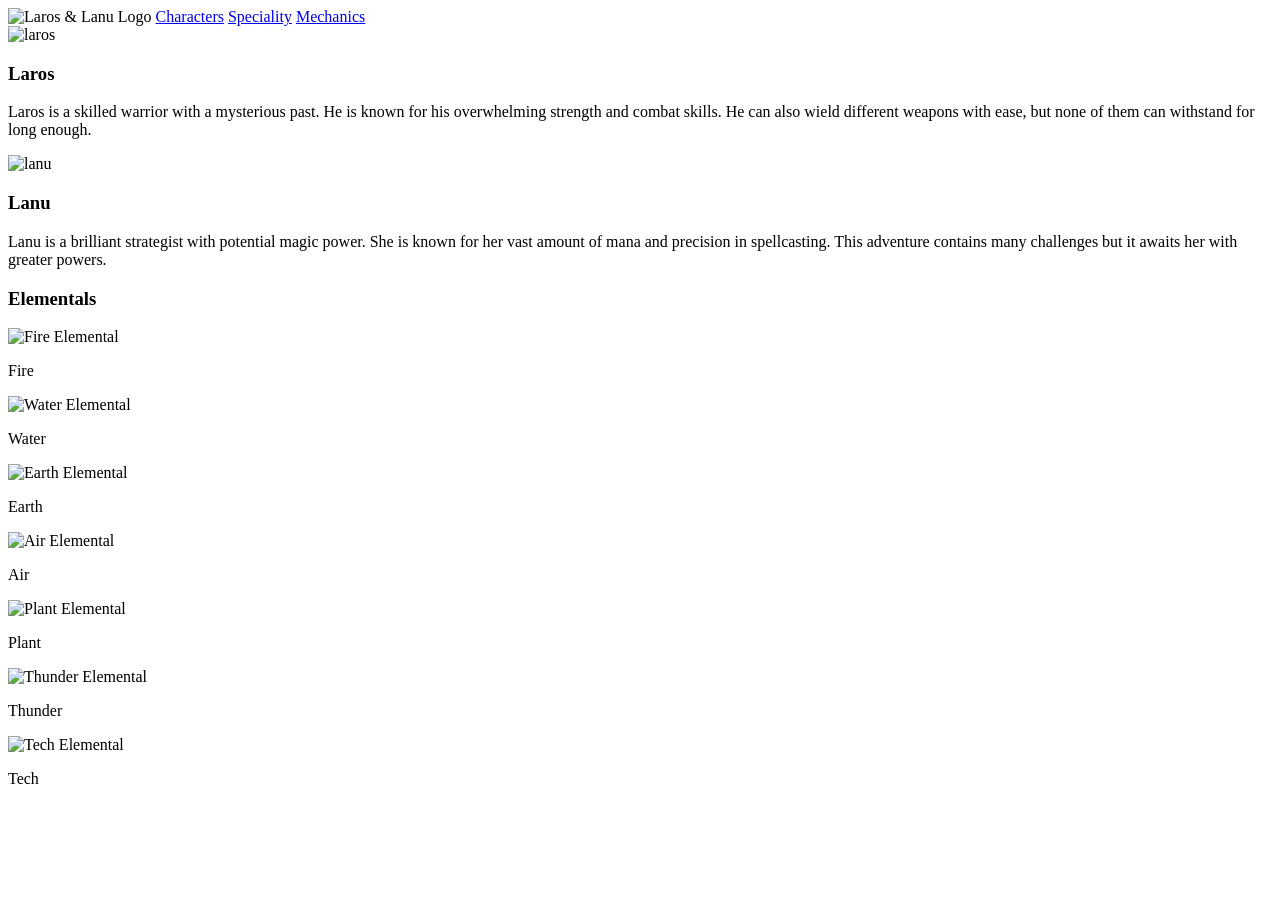
==== index.html @ ceab65c3 "a" ====
<!DOCTYPE html>
<html lang="en">  

<head>
    <meta charset="UTF-8">
    <meta http-equiv="X-UA-Compatible" content="IE=edge">
    <meta name="viewport" content="width=device-width, initial-scale=1.0">
    <title>Laros & Lanu</title>
    <link rel="stylesheet" href="style.css">
</head>

<body>
    <div class="container home flex-column">
        <img src="logo.png" alt="Laros & Lanu Logo" class="logo" href="Home.html">
        <a href="Characters.html" class="btn">Characters</a>
        <a href="Speciality.html" class="btn">Speciality</a>
        <a href="Mechanics.html" class="btn">Mechanics</a>
    </div>
    <div class="characters-container switch">
        <div class="character-image left active">
            <img src="Laros.png" alt="laros">
            <h3 class="character-name">Laros</h3>
            <p class="character-description">Laros is a skilled warrior with a mysterious past. He is known for his overwhelming strength and combat skills. He can also wield different weapons with ease, but none of them can withstand for long enough.</p>
        </div>
        <div class="character-image right">
            <img src="Lanu.png" alt="lanu">
            <h3 class="character-name">Lanu</h3>
            <p class="character-description">Lanu is a brilliant strategist with potential magic power. She is known for her vast amount of mana and precision in spellcasting. This adventure contains many challenges but it awaits her with greater powers.</p>
        </div>
    </div>
    
    <div class="elementals-container showcase">
        <h3 class="elementals-title">Elementals</h3>
        <div class="elementals">
            <div class="elemental">
                <img src="Fire.png" alt="Fire Elemental" class="elemental-image">
                <p class="elemental-name">Fire</p>
            </div>
            <div class="elemental">
                <img src="Water.png" alt="Water Elemental" class="elemental-image">
                <p class="elemental-name">Water</p>
            </div>
            <div class="elemental">
                <img src="Earth.png" alt="Earth Elemental" class="elemental-image">
                <p class="elemental-name">Earth</p>
            </div>
            <div class="elemental">
                <img src="Air.png" alt="Air Elemental" class="elemental-image">
                <p class="elemental-name">Air</p>
            </div>
            <div class="elemental">
                <img src="Plant.png" alt="Plant Elemental" class="elemental-image">
                <p class="elemental-name">Plant</p>
            </div>
            <div class="elemental">
                <img src="Thunder.png" alt="Thunder Elemental" class="elemental-image">
                <p class="elemental-name">Thunder</p>
            </div>
            <div class="elemental">
                <img src="Tech.png" alt="Tech Elemental" class="elemental-image">
                <p class="elemental-name">Tech</p>
            </div>
        </div>
    </div>
</body>

</html>
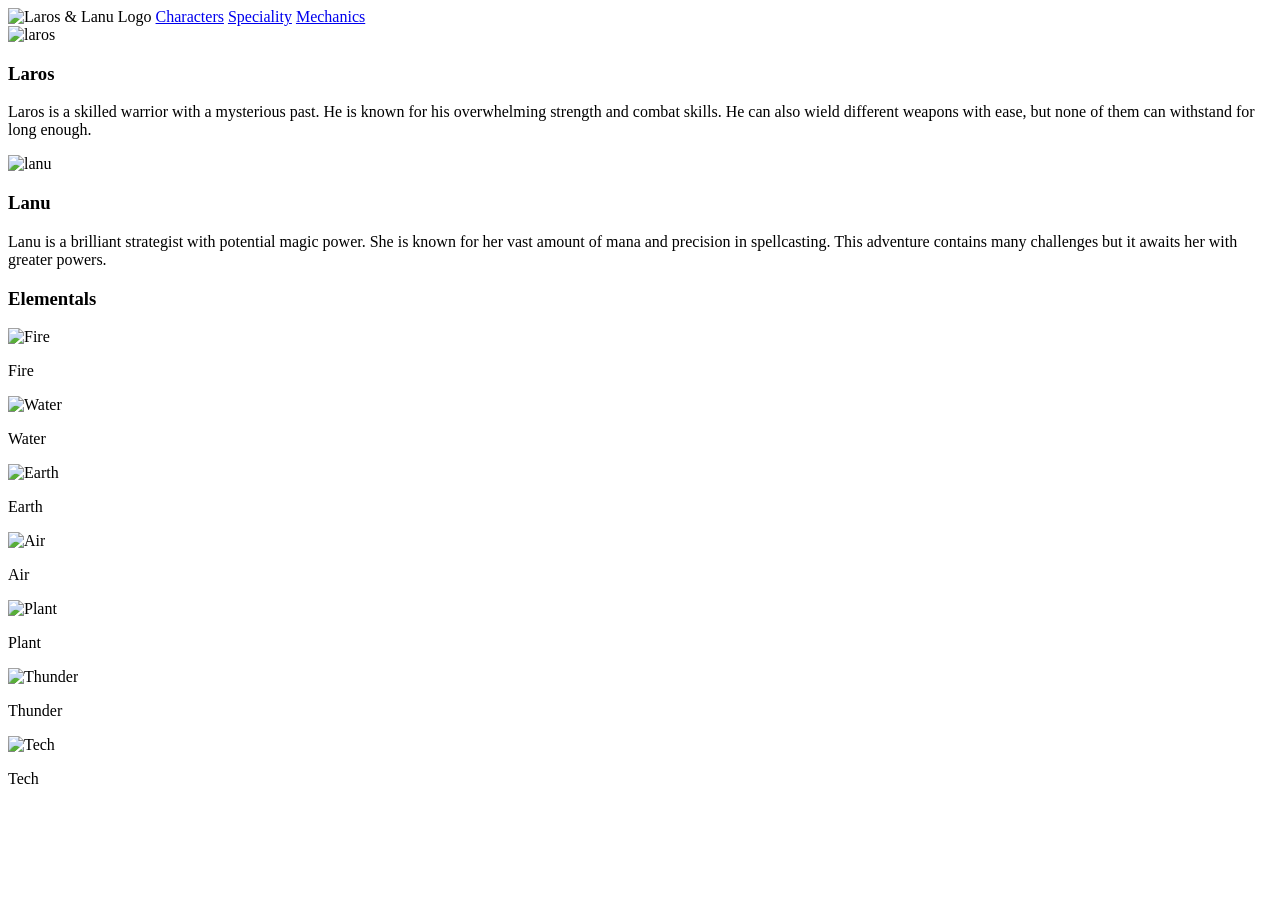
==== commit 0d85c95a: "b" ====
--- a/index.html
+++ b/index.html
@@ -33,31 +33,31 @@
         <h3 class="elementals-title">Elementals</h3>
         <div class="elementals">
             <div class="elemental">
-                <img src="Fire.png" alt="Fire Elemental" class="elemental-image">
+                <img src="Fire.png" alt="Fire" class="elemental-image">
                 <p class="elemental-name">Fire</p>
             </div>
             <div class="elemental">
-                <img src="Water.png" alt="Water Elemental" class="elemental-image">
+                <img src="Water.png" alt="Water" class="elemental-image">
                 <p class="elemental-name">Water</p>
             </div>
             <div class="elemental">
-                <img src="Earth.png" alt="Earth Elemental" class="elemental-image">
+                <img src="Earth.png" alt="Earth" class="elemental-image">
                 <p class="elemental-name">Earth</p>
             </div>
             <div class="elemental">
-                <img src="Air.png" alt="Air Elemental" class="elemental-image">
+                <img src="Air.png" alt="Air" class="elemental-image">
                 <p class="elemental-name">Air</p>
             </div>
             <div class="elemental">
-                <img src="Plant.png" alt="Plant Elemental" class="elemental-image">
+                <img src="Plant.png" alt="Plant" class="elemental-image">
                 <p class="elemental-name">Plant</p>
             </div>
             <div class="elemental">
-                <img src="Thunder.png" alt="Thunder Elemental" class="elemental-image">
+                <img src="Thunder.png" alt="Thunder" class="elemental-image">
                 <p class="elemental-name">Thunder</p>
             </div>
             <div class="elemental">
-                <img src="Tech.png" alt="Tech Elemental" class="elemental-image">
+                <img src="Tech.png" alt="Tech" class="elemental-image">
                 <p class="elemental-name">Tech</p>
             </div>
         </div>
